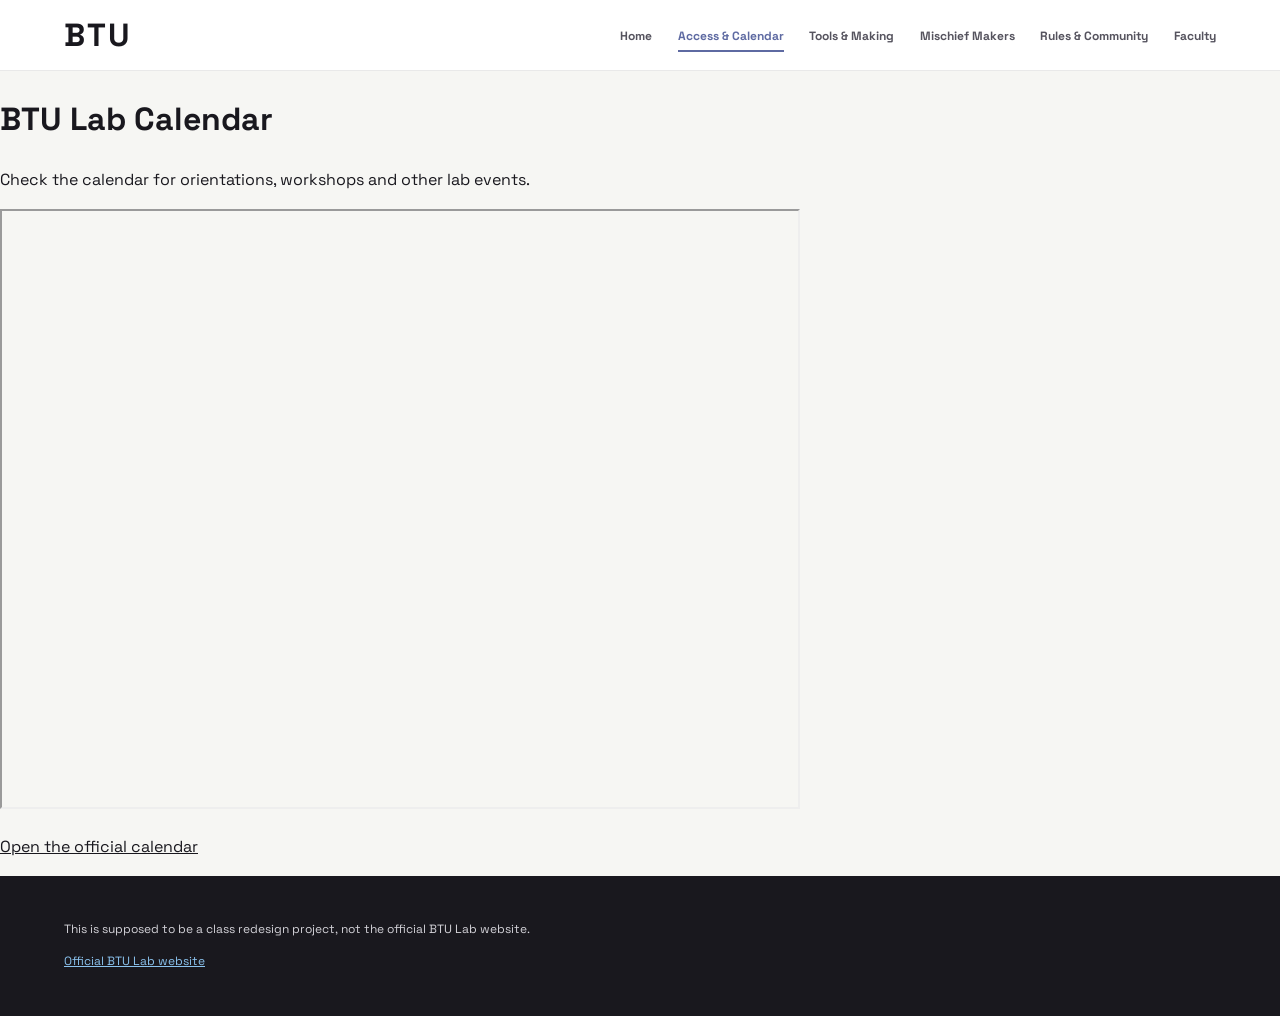
==== access.html @ 407ba39b "Update access.html" ====
<!doctype html>
<html lang="en">
<head>
    <meta charset="utf-8">
    <meta name="viewport" content="width=device-width, initial-scale=1">
    <title>Calendar | BTU Lab Redesign</title>
    <link href="https://fonts.googleapis.com/css2?family=Space+Grotesk:wght@400;500;600;700&amp;family=Roboto+Mono:wght@400;500&amp;display=swap" rel="stylesheet">
<link rel="stylesheet" href="index.css">
</head>
<body>
    <header>
    <p class="brand">BTU</p>
    <nav aria-label="Primary navigation">
        <ul>
            <li><a href="index.html">Home</a></li>
            <li><a href="access.html" aria-current="page">Access &amp; Calendar</a></li>
            <li><a href="making.html">Tools &amp; Making</a></li>
            <li><a href="people.html">Mischief Makers</a></li>
            <li><a href="community.html">Rules &amp; Community</a></li>
            <li><a href="faculty.html">Faculty</a></li>
        </ul>
    </nav>
</header>

    <main>
        <h1>BTU Lab Calendar</h1>
        <p>Check the calendar for orientations, workshops and other lab events.</p>

        <iframe src="https://www.google.com/calendar/embed?mode=month&amp;showCalendars=1&amp;showPrint=0&amp;src=01c19e46b7d1df63b8c2bf86c13e9e8d4dd48407953069b76258fa20a9f6e946%40group.calendar.google.com&amp;src=1d4bdcc88938abd2d291838c548916abba1d14f79ad53e49a62b76c16d0ce4fc%40group.calendar.google.com&amp;src=917af08c35085b7a6203c14ddcfb9a84b26f31030114e022d423518e82d442e3%40group.calendar.google.com&amp;src=atlasbtulab%40gmail.com&amp;ctz=America%2FDenver"
            title="BTU Lab Calendar" width="800" height="600"></iframe>

        <p><a href="https://sites.google.com/view/btu-lab/btu-lab-calendar">Open the official calendar</a></p>
    </main>

    <footer>
        <p>This is supposed to be a class redesign project, not the official BTU Lab website.</p>
        <p><a href="https://sites.google.com/view/btu-lab/home">Official BTU Lab website</a></p>
    </footer>
</body>
</html>
---- index.css ----
:root {
    --color-primary: #19181e;
    --color-secondary: #5e6aa2;
    --color-accent: #8bc3ef;
    --color-neutral: #635c63;
    --color-highlight: #fce307;
    --bg: #f6f6f3;
    --ink: #19181e;
    --muted: #666674;
    --font-primary: 'Space Grotesk',sans-serif;
    --font-secondary: 'Roboto Mono',monospace;
    --radius-md: 12px;
    --spacing-md: 1rem;
    --spacing-xl: 2rem;
}

* {
    box-sizing: border-box;
}

html {
    scroll-behavior: smooth;
}

body {
    margin: 0;
    background:var(--bg);
    color:var(--ink);
    font-family:var(--font-primary);
    line-height: 1.65;
}

a {
    color: inherit;
}

a:focus-visible {
    outline: 3px solid var(--color-secondary);
    outline-offset: 4px;
}

header {
    background: #fff;
    display: flex;
    justify-content: space-between;
    align-items: center;
    gap: 2rem;
    padding: 16px max(5%,calc((100vw - 1240px)/2));
    border-bottom: 1px solid #e9e9e9;
}

.brand {
    margin: 0;
    color:var(--color-primary);
    font-family:var(--font-primary);
    font-size: 2rem;
    font-weight: 700;
    letter-spacing: 2px;
    line-height: 1.2;
    white-space: nowrap;
}

nav ul {
    list-style: none;
    display: flex;
    gap:clamp(12px,2vw,27px);
    flex-wrap: wrap;
    padding: 0;
    margin: 0;
}

nav a {
    text-decoration: none;
    font-size: 12px;
    font-weight: 700;
    color: #55535e;
    transition:color .2s;
}

nav a:hover,nav a[aria-current] {
    color:var(--color-secondary);
}

nav a[aria-current] {
    border-bottom: 2px solid var(--color-secondary);
    padding-bottom: 6px;
}

.hero {
    background:var(--color-primary);
    color: #fff;
    min-height: 590px;
    display: grid;
    grid-template-columns: 1.15fr .85fr;
    overflow: hidden;
}

.hero-content {
    padding: 75px max(35px,calc((100vw - 1240px)/2)) 75px max(5%,calc((100vw - 1240px)/2));
    position: relative;
    z-index: 1;
}

.eyebrow,.section-kicker {
    font: 11px var(--font-secondary);
    letter-spacing: 2px;
    font-weight: 500;
}

.eyebrow {
    color: #c3c6db;
    display: flex;
    align-items: center;
    gap: 10px;
}

.status-dot {
    width: 8px;
    height: 8px;
    background:var(--color-highlight);
    border-radius: 50%;
    display: inline-block;
}

.hero h1 {
    font-size:clamp(70px,8vw,130px);
    letter-spacing: -.085em;
    line-height: .93;
    margin: 38px 0 26px;
    font-weight: 700;
}

.hero h1 em {
    font-style: normal;
    color:var(--color-highlight);
}

.hero-description {
    max-width: 470px;
    color: #d5d4dc;
    font-size: 17px;
    line-height: 1.7;
}

.hero-actions {
    display: flex;
    flex-wrap: wrap;
    gap: 12px;
    margin-top: 33px;
}

.btn {
    display: inline-flex;
    gap: 25px;
    align-items: center;
    justify-content: space-between;
    padding: 14px 20px;
    border-radius: 5px;
    font: 700 11px var(--font-secondary);
    letter-spacing: .5px;
    text-decoration: none;
    transition:transform .2s,background .2s;
}

.btn:hover {
    transform: translateY(-3px);
}

.btn-primary {
    background:var(--color-highlight);
    color:var(--ink);
}

.btn-outline {
    border: 1px solid #777581;
    color: white;
}

.btn-outline:hover {
    background: #34323d;
}

.hero-art {
    position: relative;
    min-height: 480px;
    background:radial-gradient(circle at 50% 45%,#464968 0%,#292a39 42%,#19181e 75%);
    display: grid;
    place-items: center;
    overflow: hidden;
}

.orbit {
    position: absolute;
    border: 1px solid rgba(139,195,239,.3);
    border-radius: 50%;
    width: 75%;
    aspect-ratio: 1;
    transform:rotate(-25deg) scaleX(1.25);
}

.orbit-two {
    transform:rotate(40deg) scaleX(.7);
    border-color:rgba(252,227,7,.4);
}

.art-star {
    font-size:clamp(200px,28vw,460px);
    line-height: 1;
    color:var(--color-accent);
    text-shadow: 25px 25px 0 rgba(94,106,162,.45);
    transform:rotate(-12deg);
}

.art-label {
    position: absolute;
    bottom: 28px;
    right: 30px;
    color: #d4d4df;
    font: 10px var(--font-secondary);
    letter-spacing: 2px;
}

.content-wrap {
    max-width: 1240px;
    margin: 0 auto;
    padding: 70px 5% 85px;
}

.section-kicker {
    color:var(--color-secondary);
    margin: 0 0 15px;
}

.intro-section {
    display: grid;
    grid-template-columns: 1fr 1fr;
    align-items: start;
    gap: 50px;
    border-bottom: 1px solid #dedee2;
    padding-bottom: 50px;
}

.intro-section h2 {
    font-size:clamp(32px,4vw,55px);
    letter-spacing: -.05em;
    line-height: 1.13;
    margin: 0;
}

.intro-section p {
    font-size: 17px;
    color: #575664;
    margin: 5px 0;
}

.info-grid {
    display: grid;
    grid-template-columns:repeat(3,1fr);
    gap: 20px;
    margin-top: 28px;
}

.info-card {
    background: #fff;
    border: 1px solid #e7e7eb;
    border-radius:var(--radius-md);
    padding: 30px;
    box-shadow: 0 8px 25px rgba(20,20,30,.025);
    transition:transform .2s,box-shadow .2s;
}

.info-card:hover {
    transform: translateY(-4px);
    box-shadow: 0 12px 30px rgba(20,20,30,.08);
}

.info-card:before {
    content: '✳';
    color:var(--color-secondary);
    font-size: 25px;
    display: block;
    margin-bottom: 24px;
}

.info-card:nth-child(2):before {
    content: '↗';
}

.info-card:nth-child(3):before {
    content: '⌖';
}

.info-card h2 {
    font-size: 23px;
    letter-spacing: -.04em;
    line-height: 1.2;
    margin: 0 0 14px;
}

.info-card p,.info-card address {
    color: #62616d;
    font-size: 14px;
    line-height: 1.8;
    font-style: normal;
}

.info-card a {
    color: #485789;
    font-weight: 700;
    text-underline-offset: 3px;
}

.materials-card {
    margin-top: 22px;
    padding: 28px 34px;
    background: #e8edf7;
    border-left: 5px solid var(--color-secondary);
    border-radius: 8px;
}

.materials-card h2 {
    font-size: 22px;
    margin: 0 0 8px;
}

.materials-card p {
    color: #494b5a;
    max-width: 950px;
    margin: 0;
}

footer {
    background:var(--color-primary);
    color: #d3d2d8;
    padding: 32px max(5%,calc((100vw - 1240px)/2));
    font-size: 12px;
}

footer p {
    max-width: 900px;
}

footer a {
    color:var(--color-accent);
}

@media(max-width:900px) {
    header {
        flex-direction: column;
        align-items: flex-start;
    }
    .hero {
        grid-template-columns: 1fr;
    }
    .hero-content {
        padding: 65px 6%;
    }
    .hero-art {
        min-height: 280px;
    }
    .art-star {
        font-size: 240px;
    }
    .intro-section {
        grid-template-columns: 1fr;
        gap: 14px;
    }
    .info-grid {
        grid-template-columns: 1fr 1fr;
    }
}

@media(max-width:600px) {
    header {
        padding: 20px 5%;
    }
    nav ul {
        gap: 10px 18px;
    }
    .hero-content {
        padding: 55px 6%;
    }
    .hero h1 {
        font-size:clamp(60px,15vw,90px);
    }
    .hero-art {
        min-height: 210px;
    }
    .art-star {
        font-size: 180px;
    }
    .content-wrap {
        padding: 45px 5%;
    }
    .info-grid {
        grid-template-columns: 1fr;
    }
    .info-card {
        padding: 25px;
    }
    .materials-card {
        padding: 23px;
    }
}

@media(prefers-reduced-motion:reduce) {
    *,*:before,*:after {
        scroll-behavior: auto!important;
        transition: none!important;
    }
}
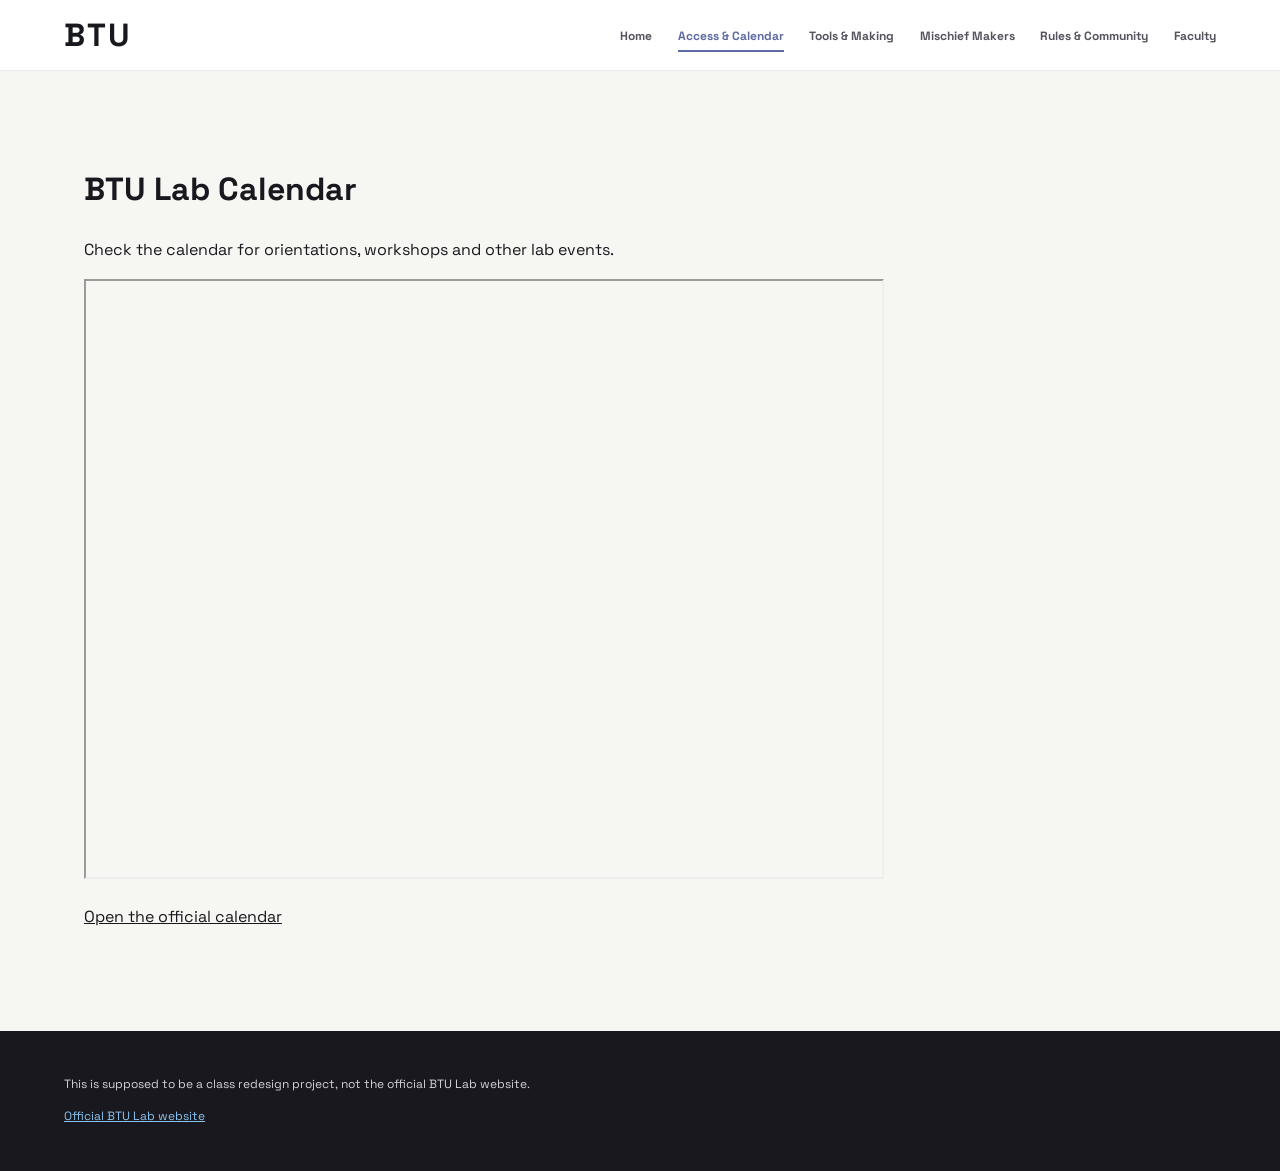
==== commit 80a64645: "added some formatting" ====
--- a/access.html
+++ b/access.html
@@ -22,7 +22,7 @@
     </nav>
 </header>
 
-    <main>
+   <main class="content-wrap">
         <h1>BTU Lab Calendar</h1>
         <p>Check the calendar for orientations, workshops and other lab events.</p>
 
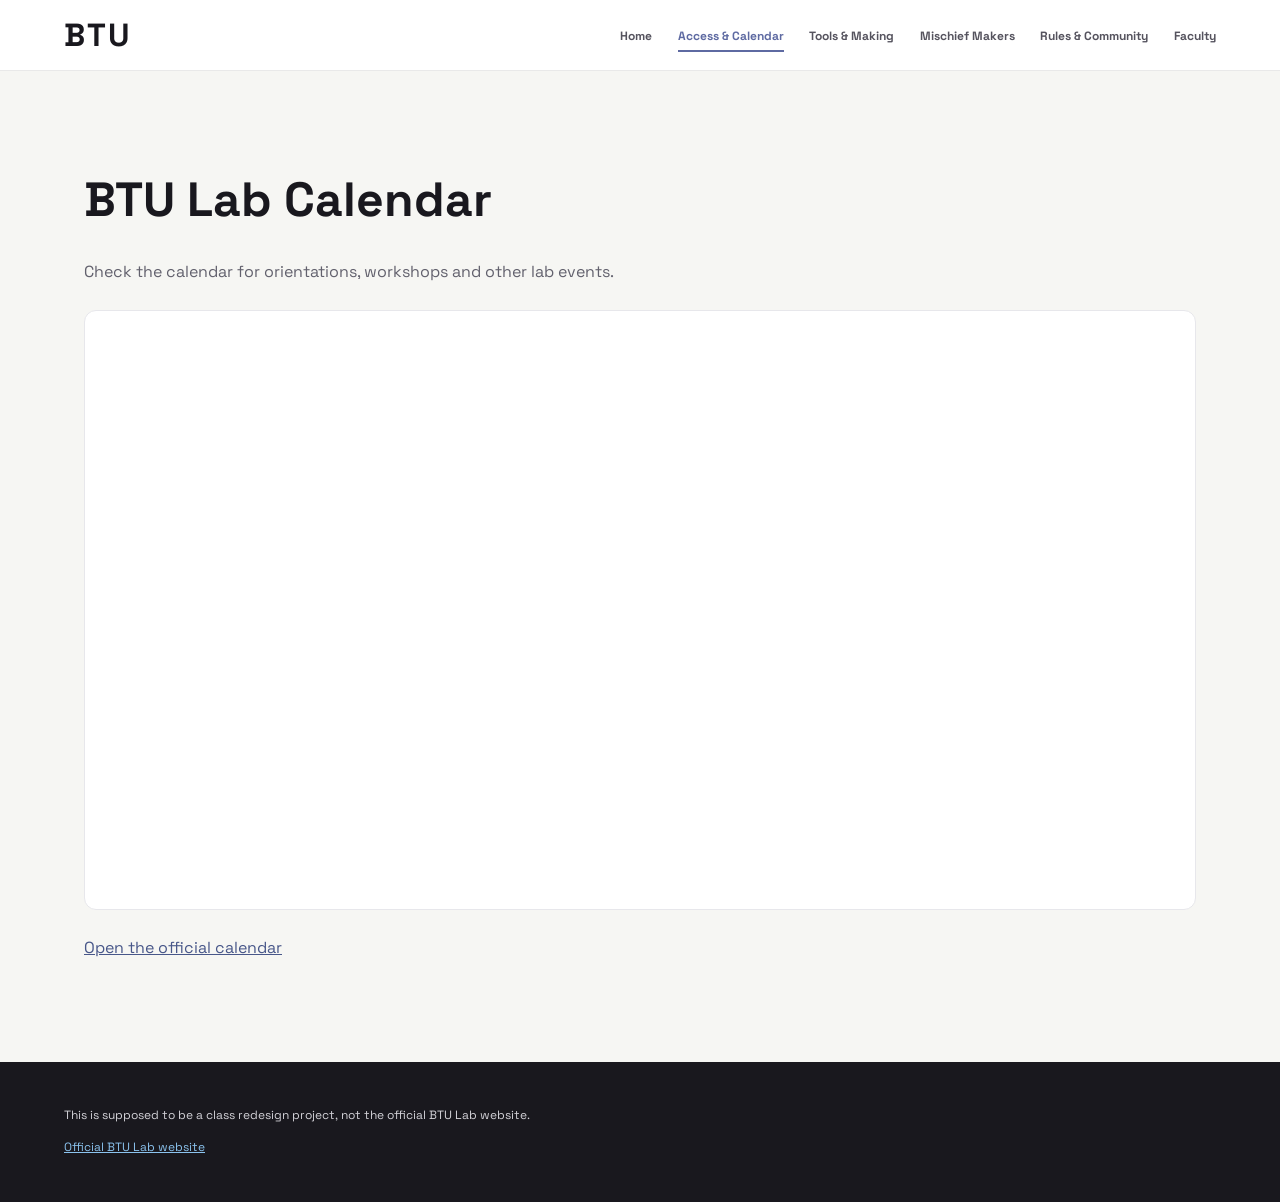
==== commit 534b22a5: "added css file" ====
--- a/access.html
+++ b/access.html
@@ -6,6 +6,7 @@
     <title>Calendar | BTU Lab Redesign</title>
     <link href="https://fonts.googleapis.com/css2?family=Space+Grotesk:wght@400;500;600;700&amp;family=Roboto+Mono:wght@400;500&amp;display=swap" rel="stylesheet">
 <link rel="stylesheet" href="index.css">
+<link rel="stylesheet" href="access.css">
 </head>
 <body>
     <header>
--- a/access.css
+++ b/access.css
@@ -0,0 +1,22 @@
+main h1 {
+    font-size: 48px;
+    line-height: 1.1;
+}
+
+main p {
+    color: #62616d;
+}
+
+main iframe {
+    display: block;
+    width: 100%;
+    height: 600px;
+    margin: 25px 0;
+    background: white;
+    border: 1px solid #e7e7eb;
+    border-radius: 12px;
+}
+
+main a {
+    color: #485789;
+}
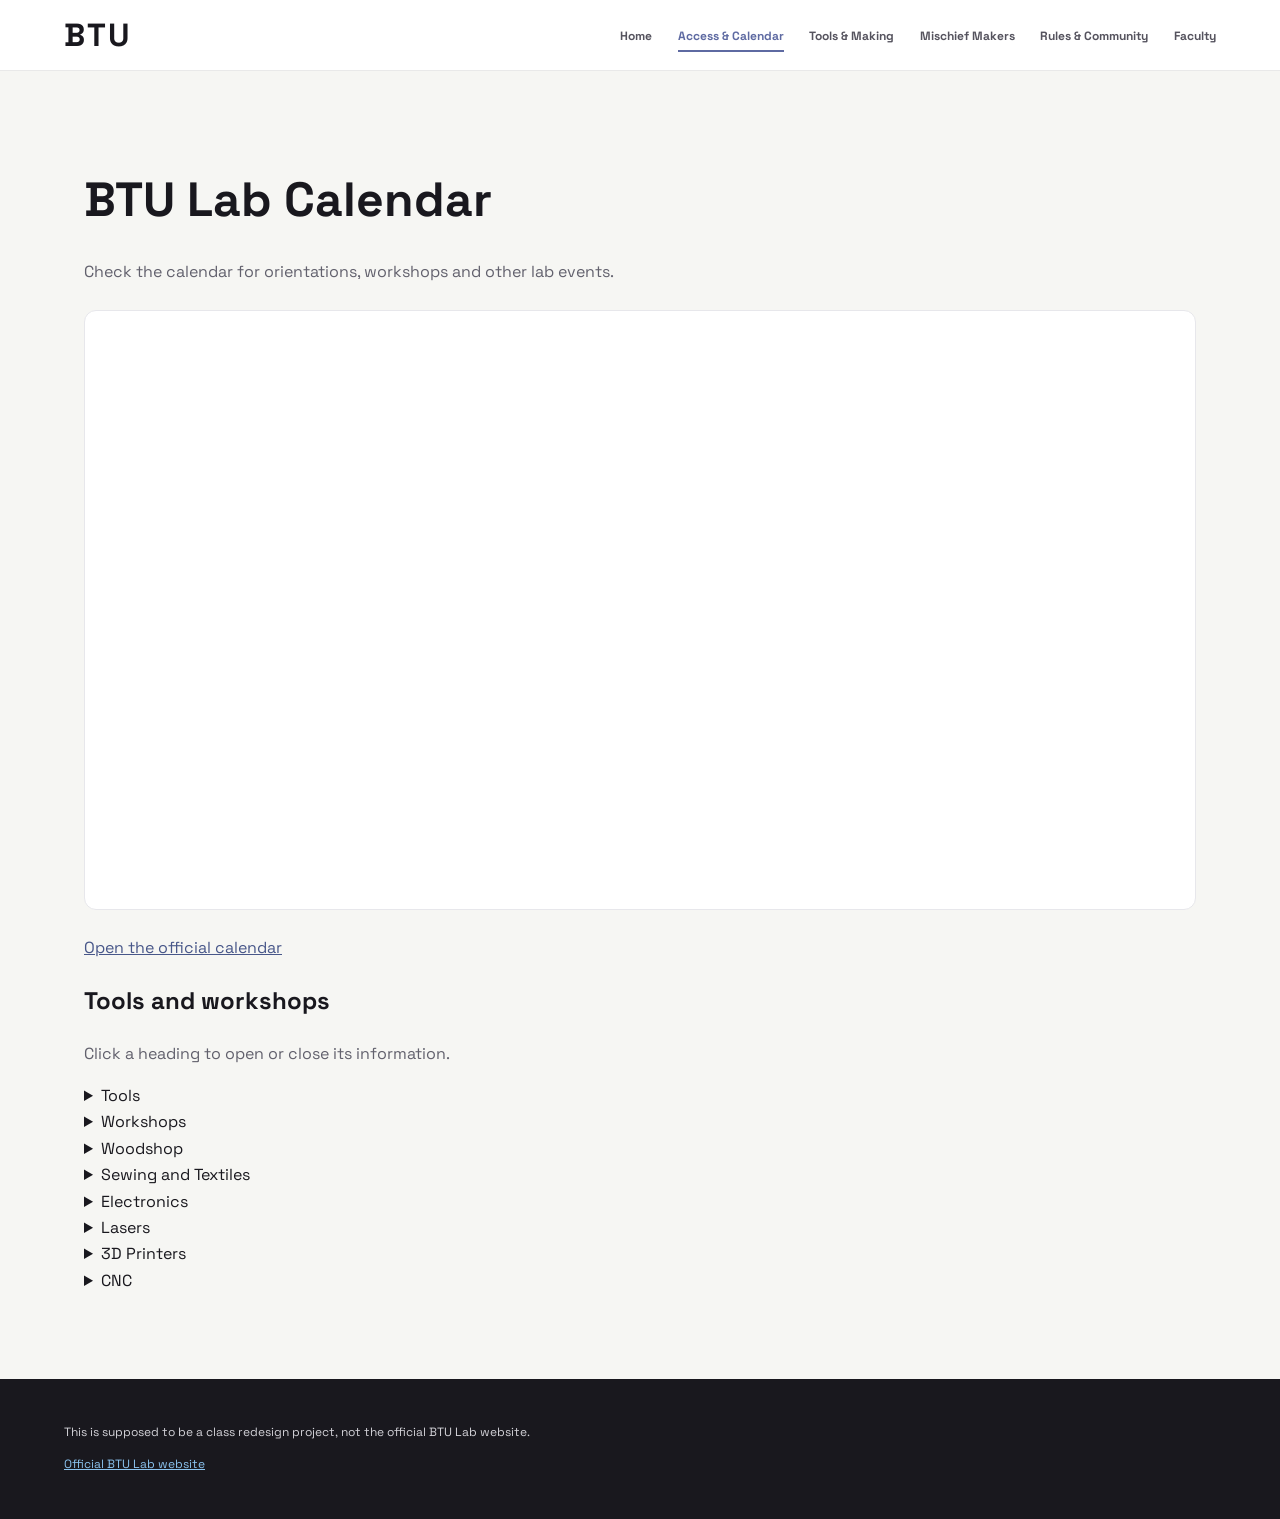
==== commit 5c3f1080: "added missing pages into one page" ====
--- a/access.html
+++ b/access.html
@@ -24,13 +24,245 @@
 </header>
 
    <main class="content-wrap">
-        <h1>BTU Lab Calendar</h1>
+        <h1 id="calendar">BTU Lab Calendar</h1>
         <p>Check the calendar for orientations, workshops and other lab events.</p>
 
         <iframe src="https://www.google.com/calendar/embed?mode=month&amp;showCalendars=1&amp;showPrint=0&amp;src=01c19e46b7d1df63b8c2bf86c13e9e8d4dd48407953069b76258fa20a9f6e946%40group.calendar.google.com&amp;src=1d4bdcc88938abd2d291838c548916abba1d14f79ad53e49a62b76c16d0ce4fc%40group.calendar.google.com&amp;src=917af08c35085b7a6203c14ddcfb9a84b26f31030114e022d423518e82d442e3%40group.calendar.google.com&amp;src=atlasbtulab%40gmail.com&amp;ctz=America%2FDenver"
             title="BTU Lab Calendar" width="800" height="600"></iframe>
 
         <p><a href="https://sites.google.com/view/btu-lab/btu-lab-calendar">Open the official calendar</a></p>
+        <section class="lab-sections">
+    <h2>Tools and workshops</h2>
+    <p>Click a heading to open or close its information.</p>
+
+    <details>
+        <summary>Tools</summary>
+        <div class="details-content">
+            <p>General tools and materials have green labels. BTU provides
+                shared workspace and tools for making and experimenting.</p>
+
+            <ul>
+                <li>Knives, cutting mats, scissors for non-fabric use and measuring tools</li>
+                <li>Glues, hot glue guns, tapes, zip ties and other fasteners</li>
+                <li>Screwdrivers, drills, drivers and Dremel tools</li>
+                <li>Saws, files, chisels, sandpaper and sanding tools</li>
+                <li>Paper, fabric and supplies for two-dimensional and three-dimensional crafts</li>
+                <li>Plywood and plastics suitable for laser cutting</li>
+            </ul>
+
+            <p>When using shared materials, contribute to the community.
+                You can display your work, credit BTU online, teach a
+                workshop or help organize supplies.</p>
+
+            <p><a href="https://sites.google.com/view/btu-lab/tools">
+                Official tools information</a></p>
+        </div>
+    </details>
+
+    <details>
+        <summary>Workshops</summary>
+        <div class="details-content">
+            <p>Students, instructors, artists and other community members
+                can propose a workshop to share their skills.</p>
+
+            <ol>
+                <li>Complete the
+                    <a href="https://forms.gle/K9S3Q4vf3QkTQr1D7">
+                        workshop proposal form</a>.</li>
+                <li>Email
+                    <a href="mailto:atlasbtulab@gmail.com">
+                        atlasbtulab@gmail.com</a>
+                    to tell the lab you submitted it.</li>
+            </ol>
+
+            <p>The lab will follow up with confirmation.</p>
+
+            <p><a href="#calendar">Check the calendar for scheduled workshops</a>.</p>
+            <p><a href="https://sites.google.com/view/btu-lab/workshops">
+                Official workshop information</a></p>
+        </div>
+    </details>
+
+    <details>
+        <summary>Woodshop</summary>
+        <div class="details-content">
+            <p>The entrance has pink markings; equipment inside uses its
+                own label colors. Woodshop access requires a separate staff
+                orientation. Register through the
+                <a href="#calendar">calendar</a>.</p>
+
+            <p><a href="people.html">Mischief Makers</a> support machine access.
+                Members can also become Mischief Makers.</p>
+
+            <ul>
+                <li>Saws: table, band, chop and hand saws</li>
+                <li>Drill press, drills, drivers and palm router</li>
+                <li>Belt and random-orbit sanders, files and measuring tools</li>
+            </ul>
+
+            <p><strong>Shop rules:</strong></p>
+            <ul>
+                <li>The table saw, band saw, drill press, chop saw and belt
+                    sander are switched off from 10 p.m. to 6 a.m.
+                    Never interfere with timers.</li>
+                <li>Follow every safety rule, even when tired or facing
+                    deadlines. Keep someone within hearing distance.</li>
+                <li>Ask for help with unfamiliar equipment. Do not permanently
+                    modify machines or remove tools without staff permission.</li>
+                <li>Report faulty equipment instead of trying to repair it.</li>
+            </ul>
+
+            <p>Violations remove access until both lab and woodshop orientations
+                are repeated. Staff can revoke access when necessary; repeated
+                violations can restrict access for everyone.</p>
+
+            <p><a href="https://sites.google.com/view/btu-lab/wood-shop">
+                Complete woodshop information and policies</a></p>
+        </div>
+    </details>
+
+    <details>
+        <summary>Sewing and Textiles</summary>
+        <div class="details-content">
+            <p>Yellow labels identify sewing and textile equipment.
+                Ask a <a href="people.html">Mischief Maker</a> for training
+                or check the <a href="#calendar">calendar</a> for workshops.</p>
+
+            <ul>
+                <li>Sewing machines with multiple stitch options</li>
+                <li>An industrial sewing machine and four-thread serger</li>
+                <li>Fabric-cutting scissors, knives and mats</li>
+                <li>Needles, pins and assorted fabrics</li>
+                <li>An iron and ironing board</li>
+            </ul>
+
+            <p><a href="https://sites.google.com/view/btu-lab/sewing-textiles">
+                Official sewing and textiles information</a></p>
+        </div>
+    </details>
+
+    <details>
+        <summary>Electronics</summary>
+        <div class="details-content">
+            <p>Electronics equipment uses teal-colored labels.
+                Electronics and coding training can be requested from
+                staff and community members. Related classes and workshops
+                also offer opportunities to learn.</p>
+
+            <ul>
+                <li>Soldering irons, accessories and a rework station</li>
+                <li>Benchtop power supplies and a digital oscilloscope</li>
+                <li>Arduino, Raspberry Pi and LilyPad resources</li>
+                <li>Components for power, input and output</li>
+                <li>Supplies for building prototypes</li>
+            </ul>
+
+            <p><a href="people.html">Find a Mischief Maker who can help</a>,
+                or check the <a href="#calendar">workshop calendar</a>.</p>
+
+            <p><a href="https://sites.google.com/view/btu-lab/electronics">
+                Official electronics information</a></p>
+        </div>
+    </details>
+
+    <details>
+        <summary>Lasers</summary>
+        <div class="details-content">
+            <p>Red labels identify laser equipment and materials.
+                General lab access does not include laser access;
+                a separate orientation is required.</p>
+
+            <ul>
+                <li>A 75-watt CO2 laser with a 30-by-18-inch bed
+                    (762 by 457 mm)</li>
+                <li>A 75-watt CO2 laser with a 40-by-28-inch bed
+                    (1016 by 711 mm)</li>
+                <li>Materials include plywood, plastics, cardboard,
+                    paper and fabric</li>
+            </ul>
+
+            <p><strong>Getting access:</strong></p>
+            <ol>
+                <li>Attend a laser orientation listed on the
+                    <a href="#calendar">calendar</a>.</li>
+                <li>For class assignments, ask your instructor, TA or LA
+                    for help first.</li>
+                <li>Arrange guided sessions with a
+                    <a href="people.html">Lazor Wizard</a>
+                    while you still need assistance.</li>
+                <li>Demonstrate correct, independent operation to gain
+                    full access.</li>
+                <li>Reserve one-hour slots on the whiteboard beside the
+                    laser, outside orientation times.</li>
+            </ol>
+
+            <p>The official page lists Lazor Wizard contacts.
+                Use the email subject “Lazor Wizards” when contacting the group.</p>
+
+            <p><a href="https://sites.google.com/view/btu-lab/lasers">
+                Official laser information and contacts</a></p>
+        </div>
+    </details>
+
+    <details>
+        <summary>3D Printers</summary>
+        <div class="details-content">
+            <p>Purple labels identify 3D printing equipment.
+                Print jobs are handled in arrival order.
+                Check with staff for current hardware and software procedures.</p>
+
+            <ul>
+                <li>Three Prusa Mk4 printers</li>
+                <li>Three Prusa Mk3S+ printers</li>
+                <li>Four Prusa MINI2 printers</li>
+                <li>Additional printers for experiments arranged with staff</li>
+                <li>1.75 mm PLA and ABS filament in black and assorted colors</li>
+            </ul>
+
+            <p><strong>Printing guidelines:</strong></p>
+            <ul>
+                <li>Get training from staff rather than teaching yourself
+                    to use the machines.</li>
+                <li>Use the provided Prusa Slicer setup for each printer.</li>
+                <li>Leave the machines unmodified.</li>
+                <li>Get staff approval before using materials other than PLA or ABS.</li>
+                <li>Work directly with staff to start prints while the lab
+                    updates its file management system.</li>
+                <li>Coordinate class assignments with instructors, TAs or LAs
+                    before requesting additional help from Mischief Makers.</li>
+            </ul>
+
+            <p>Use the main-space printers for their intended purpose.
+                Ask a <a href="people.html">Mischief Maker</a> about experimental
+                projects, and check the <a href="#calendar">calendar</a>
+                for printing workshops.</p>
+
+            <p><a href="https://sites.google.com/view/btu-lab/3d-printers">
+                Official 3D printing information</a></p>
+        </div>
+    </details>
+
+    <details>
+        <summary>CNC</summary>
+        <div class="details-content">
+            <p>BTU added a Shaper Origin CNC router in 2026.
+                CNC equipment and materials have blue labels.</p>
+
+            <p>Training is required before using the router.
+                Contact <a href="mailto:zack.weaver@colorado.edu">
+                    Zack Weaver</a> to get started.</p>
+
+            <p>For class projects, coordinate with your instructor, TA or LA
+                first. Mischief Makers may provide additional help when available.</p>
+
+            <p><a href="https://www.youtube.com/watch?v=QxjE5WOAGi4">
+                Watch the Shaper operation video linked by BTU</a>.</p>
+
+            <p><a href="https://sites.google.com/view/btu-lab/cnc">
+                Official CNC information</a></p>
+        </div>
+    </details>
+</section>
     </main>
 
     <footer>
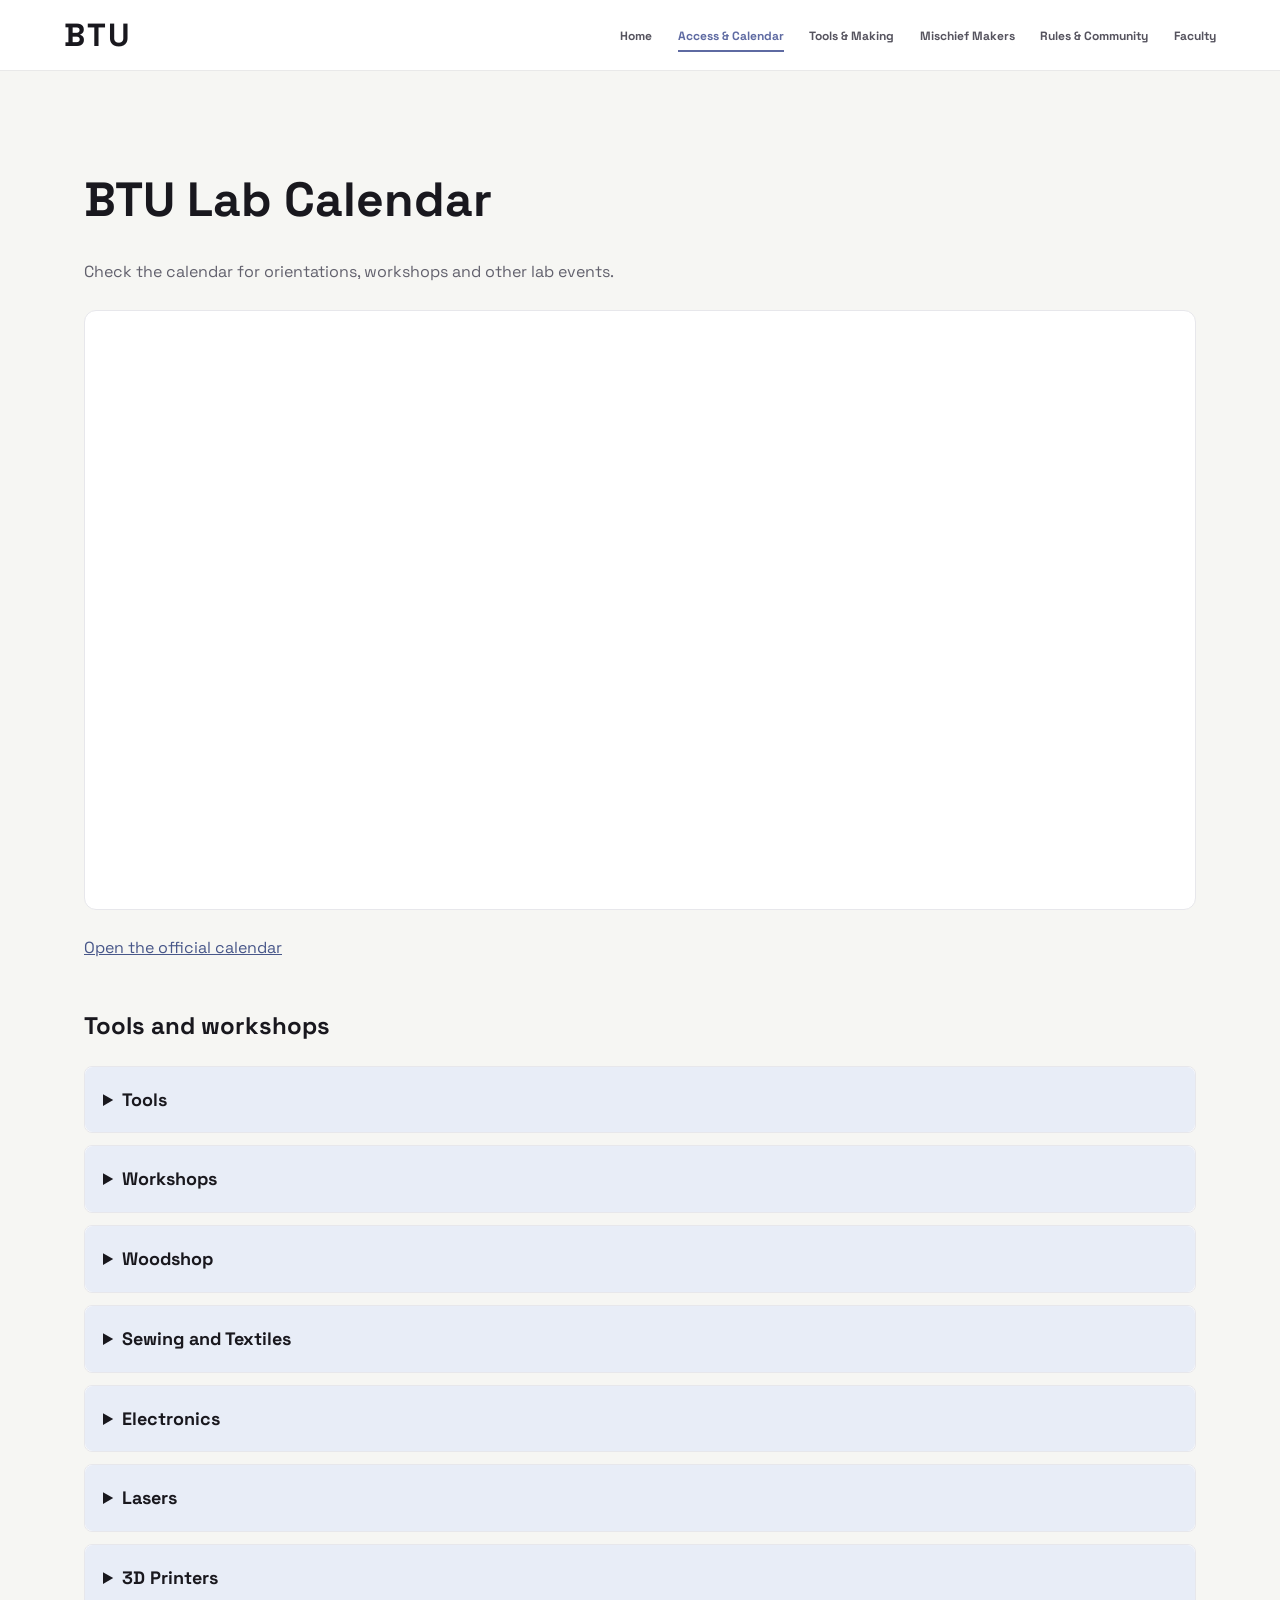
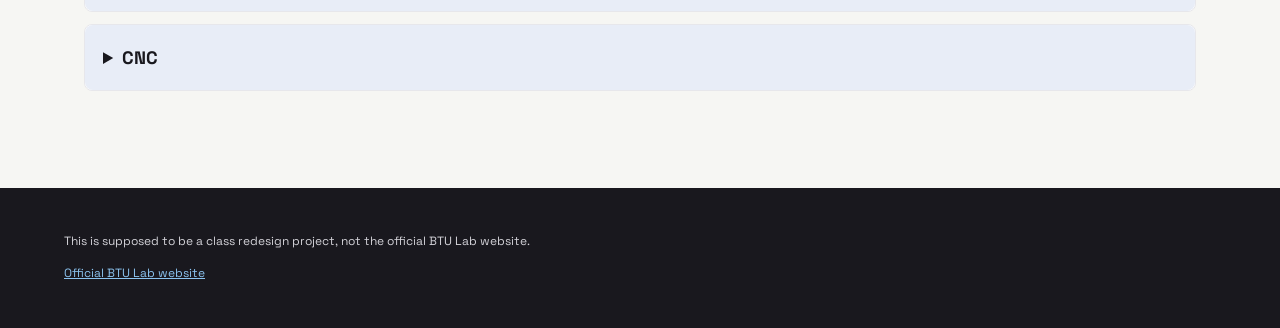
==== commit 651ac51b: "probably dont need this actually the design is intuituve  enough" ====
--- a/access.html
+++ b/access.html
@@ -33,7 +33,7 @@
         <p><a href="https://sites.google.com/view/btu-lab/btu-lab-calendar">Open the official calendar</a></p>
         <section class="lab-sections">
     <h2>Tools and workshops</h2>
-    <p>Click a heading to open or close its information.</p>
+    
 
     <details>
         <summary>Tools</summary>
--- a/access.css
+++ b/access.css
@@ -19,4 +19,42 @@
 
 main a {
     color: #485789;
+}
+.lab-sections {
+    margin-top: 45px;
+}
+
+.lab-sections details {
+    margin-bottom: 12px;
+    background: white;
+    border: 1px solid #e7e7eb;
+    border-radius: 8px;
+}
+
+.lab-sections summary {
+    padding: 18px;
+    background: #e8edf7;
+    border-radius: 8px;
+    font-size: 18px;
+    font-weight: 700;
+    cursor: pointer;
+}
+
+.lab-sections summary:hover {
+    background: #dce4f4;
+}
+
+.lab-sections summary:focus-visible {
+    outline: 3px solid #5e6aa2;
+    outline-offset: 3px;
+}
+
+.lab-sections details[open] summary {
+    border-bottom: 1px solid #e7e7eb;
+    border-radius: 8px 8px 0 0;
+}
+
+.lab-sections .details-content {
+    padding: 5px 20px 20px;
+    overflow-wrap: anywhere;
 }
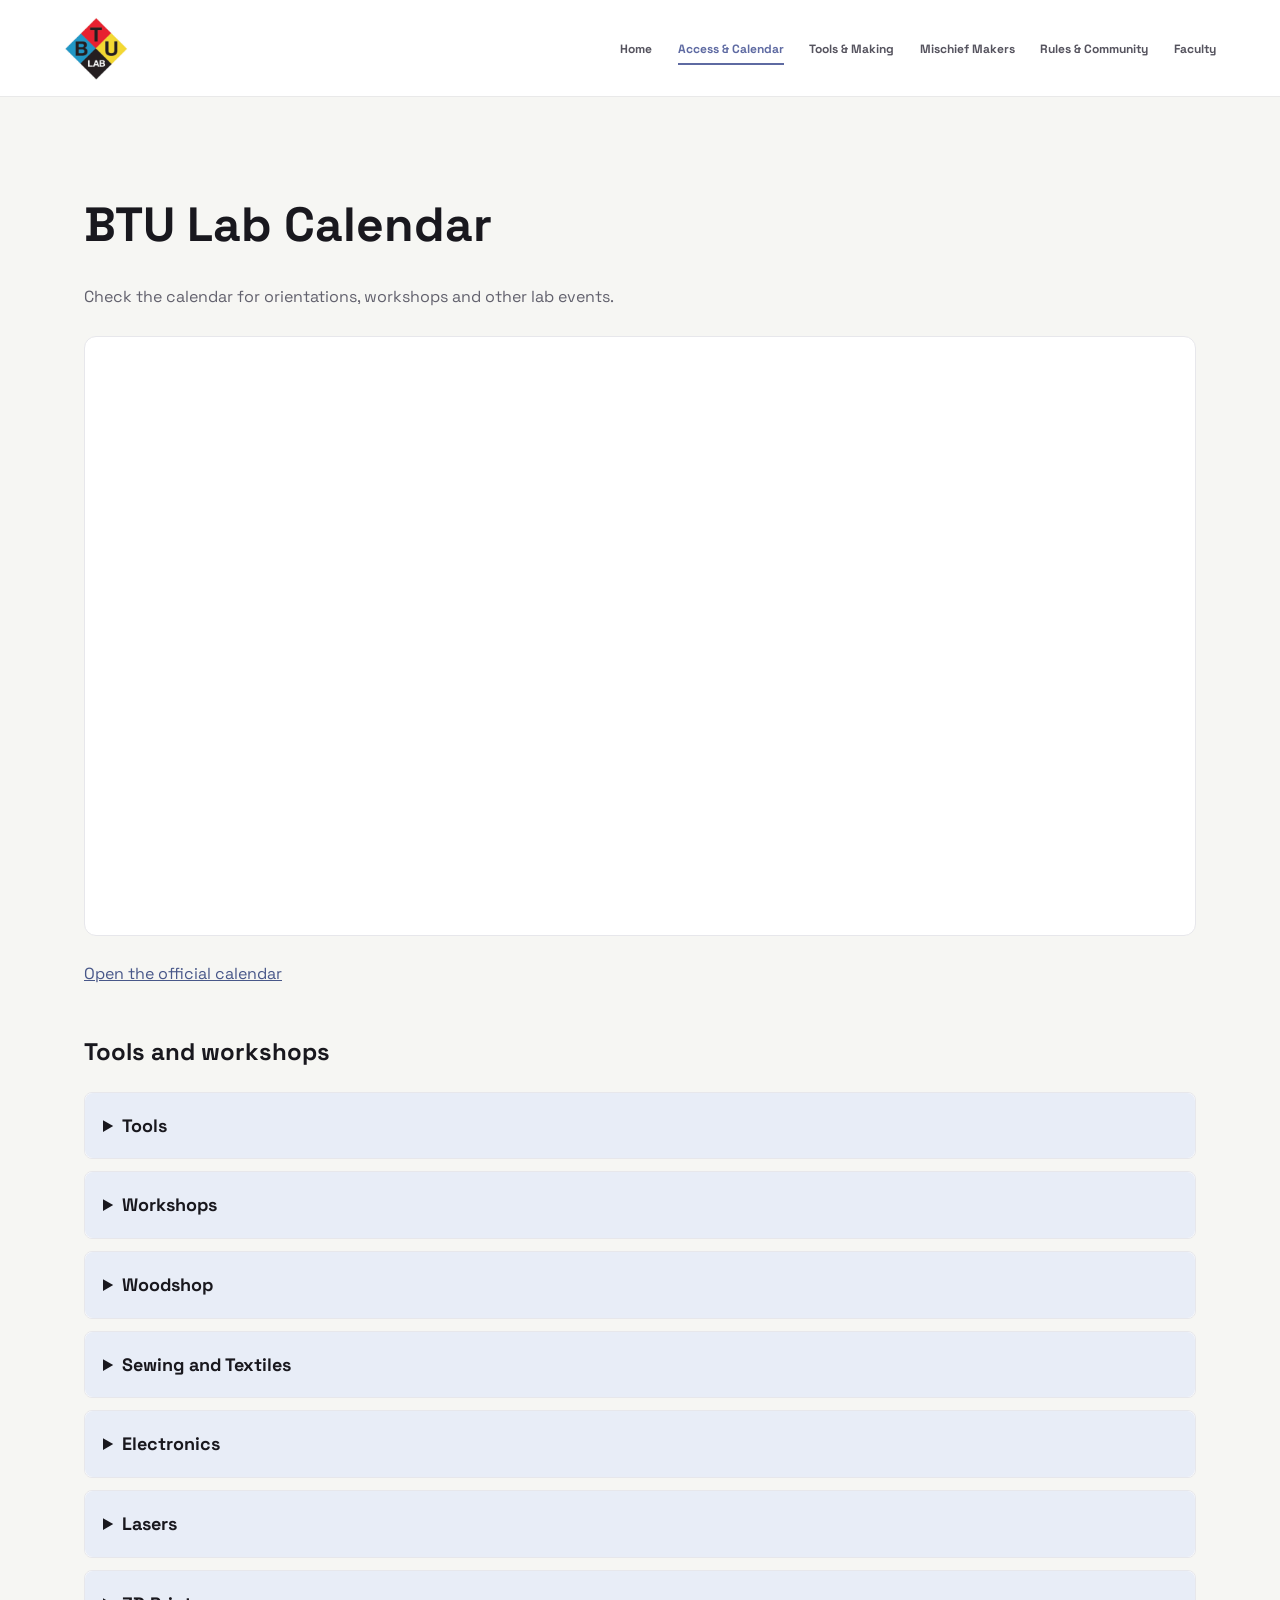
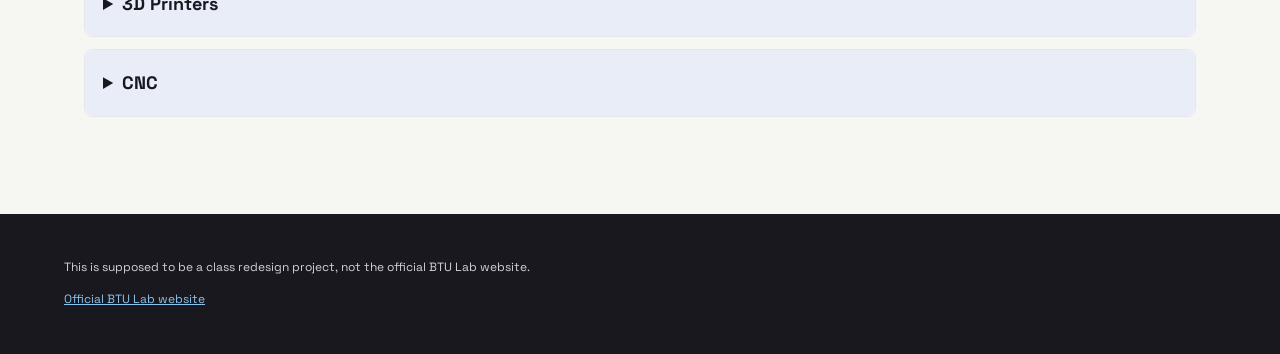
==== commit 9a81b5cf: "added logo and clickable logo button" ====
--- a/access.html
+++ b/access.html
@@ -10,7 +10,9 @@
 </head>
 <body>
     <header>
-    <p class="brand">BTU</p>
+    <a class="brand" href="index.html">
+    <img src="images/btu-logo.jpg" alt="BTU Lab home">
+</a>
     <nav aria-label="Primary navigation">
         <ul>
             <li><a href="index.html">Home</a></li>
--- a/index.css
+++ b/index.css
@@ -409,3 +409,27 @@
         transition: none!important;
     }
 }
+.brand img {
+    display: block;
+    width: 65px;
+    height: auto;
+}
+
+.hero-art {
+    padding: 40px 24px 70px;
+}
+
+.hero-logo {
+    display: block;
+    position: relative;
+    z-index: 1;
+    width: 70%;
+    max-width: 320px;
+}
+
+.hero-logo img {
+    display: block;
+    width: 100%;
+    height: auto;
+    border-radius: 12px;
+}
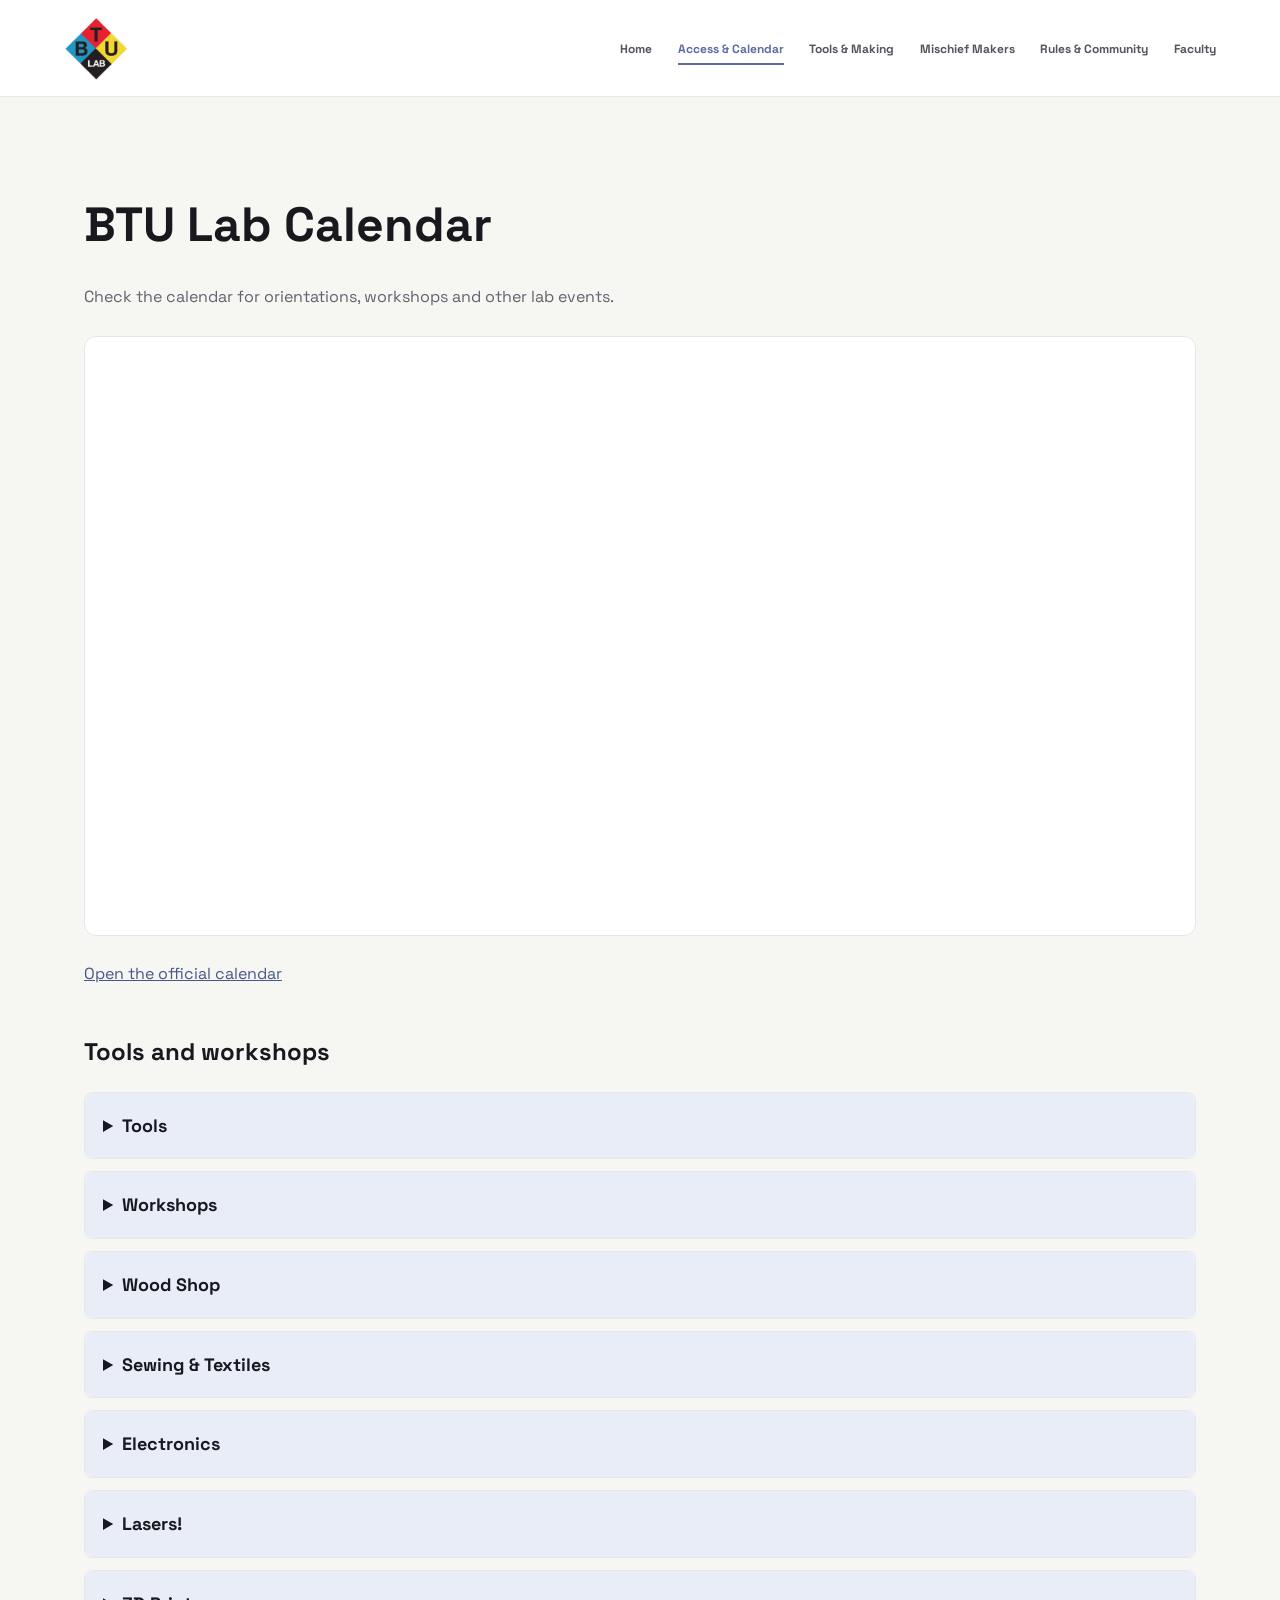
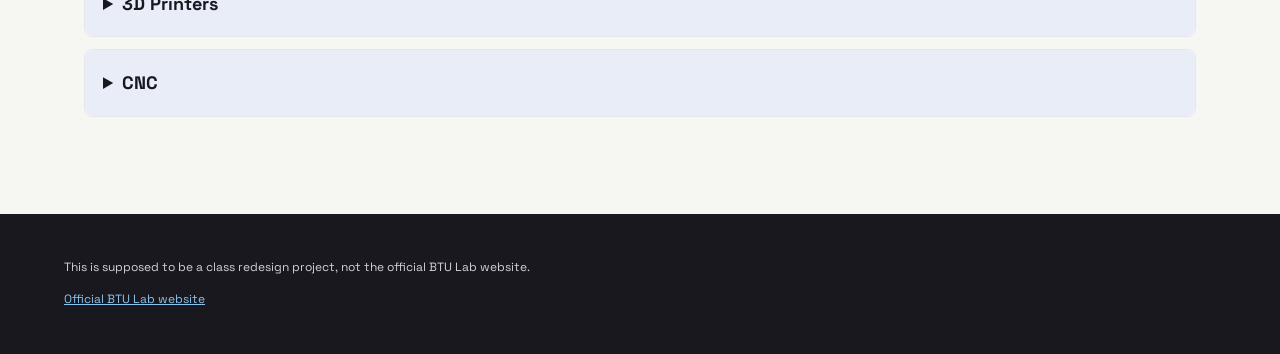
==== commit a461220b: "added actual pages instead of the summaries" ====
--- a/access.html
+++ b/access.html
@@ -38,232 +38,453 @@
     
 
     <details>
-        <summary>Tools</summary>
-        <div class="details-content">
-            <p>General tools and materials have green labels. BTU provides
-                shared workspace and tools for making and experimenting.</p>
-
-            <ul>
-                <li>Knives, cutting mats, scissors for non-fabric use and measuring tools</li>
-                <li>Glues, hot glue guns, tapes, zip ties and other fasteners</li>
-                <li>Screwdrivers, drills, drivers and Dremel tools</li>
-                <li>Saws, files, chisels, sandpaper and sanding tools</li>
-                <li>Paper, fabric and supplies for two-dimensional and three-dimensional crafts</li>
-                <li>Plywood and plastics suitable for laser cutting</li>
-            </ul>
-
-            <p>When using shared materials, contribute to the community.
-                You can display your work, credit BTU online, teach a
-                workshop or help organize supplies.</p>
-
-            <p><a href="https://sites.google.com/view/btu-lab/tools">
-                Official tools information</a></p>
-        </div>
-    </details>
-
-    <details>
-        <summary>Workshops</summary>
-        <div class="details-content">
-            <p>Students, instructors, artists and other community members
-                can propose a workshop to share their skills.</p>
-
-            <ol>
-                <li>Complete the
-                    <a href="https://forms.gle/K9S3Q4vf3QkTQr1D7">
-                        workshop proposal form</a>.</li>
-                <li>Email
-                    <a href="mailto:atlasbtulab@gmail.com">
-                        atlasbtulab@gmail.com</a>
-                    to tell the lab you submitted it.</li>
-            </ol>
-
-            <p>The lab will follow up with confirmation.</p>
-
-            <p><a href="#calendar">Check the calendar for scheduled workshops</a>.</p>
-            <p><a href="https://sites.google.com/view/btu-lab/workshops">
-                Official workshop information</a></p>
-        </div>
-    </details>
-
-    <details>
-        <summary>Woodshop</summary>
-        <div class="details-content">
-            <p>The entrance has pink markings; equipment inside uses its
-                own label colors. Woodshop access requires a separate staff
-                orientation. Register through the
-                <a href="#calendar">calendar</a>.</p>
-
-            <p><a href="people.html">Mischief Makers</a> support machine access.
-                Members can also become Mischief Makers.</p>
-
-            <ul>
-                <li>Saws: table, band, chop and hand saws</li>
-                <li>Drill press, drills, drivers and palm router</li>
-                <li>Belt and random-orbit sanders, files and measuring tools</li>
-            </ul>
-
-            <p><strong>Shop rules:</strong></p>
-            <ul>
-                <li>The table saw, band saw, drill press, chop saw and belt
-                    sander are switched off from 10 p.m. to 6 a.m.
-                    Never interfere with timers.</li>
-                <li>Follow every safety rule, even when tired or facing
-                    deadlines. Keep someone within hearing distance.</li>
-                <li>Ask for help with unfamiliar equipment. Do not permanently
-                    modify machines or remove tools without staff permission.</li>
-                <li>Report faulty equipment instead of trying to repair it.</li>
-            </ul>
-
-            <p>Violations remove access until both lab and woodshop orientations
-                are repeated. Staff can revoke access when necessary; repeated
-                violations can restrict access for everyone.</p>
-
-            <p><a href="https://sites.google.com/view/btu-lab/wood-shop">
-                Complete woodshop information and policies</a></p>
-        </div>
-    </details>
-
-    <details>
-        <summary>Sewing and Textiles</summary>
-        <div class="details-content">
-            <p>Yellow labels identify sewing and textile equipment.
-                Ask a <a href="people.html">Mischief Maker</a> for training
-                or check the <a href="#calendar">calendar</a> for workshops.</p>
-
-            <ul>
-                <li>Sewing machines with multiple stitch options</li>
-                <li>An industrial sewing machine and four-thread serger</li>
-                <li>Fabric-cutting scissors, knives and mats</li>
-                <li>Needles, pins and assorted fabrics</li>
-                <li>An iron and ironing board</li>
-            </ul>
-
-            <p><a href="https://sites.google.com/view/btu-lab/sewing-textiles">
-                Official sewing and textiles information</a></p>
-        </div>
-    </details>
-
-    <details>
-        <summary>Electronics</summary>
-        <div class="details-content">
-            <p>Electronics equipment uses teal-colored labels.
-                Electronics and coding training can be requested from
-                staff and community members. Related classes and workshops
-                also offer opportunities to learn.</p>
-
-            <ul>
-                <li>Soldering irons, accessories and a rework station</li>
-                <li>Benchtop power supplies and a digital oscilloscope</li>
-                <li>Arduino, Raspberry Pi and LilyPad resources</li>
-                <li>Components for power, input and output</li>
-                <li>Supplies for building prototypes</li>
-            </ul>
-
-            <p><a href="people.html">Find a Mischief Maker who can help</a>,
-                or check the <a href="#calendar">workshop calendar</a>.</p>
-
-            <p><a href="https://sites.google.com/view/btu-lab/electronics">
-                Official electronics information</a></p>
-        </div>
-    </details>
-
-    <details>
-        <summary>Lasers</summary>
-        <div class="details-content">
-            <p>Red labels identify laser equipment and materials.
-                General lab access does not include laser access;
-                a separate orientation is required.</p>
-
-            <ul>
-                <li>A 75-watt CO2 laser with a 30-by-18-inch bed
-                    (762 by 457 mm)</li>
-                <li>A 75-watt CO2 laser with a 40-by-28-inch bed
-                    (1016 by 711 mm)</li>
-                <li>Materials include plywood, plastics, cardboard,
-                    paper and fabric</li>
-            </ul>
-
-            <p><strong>Getting access:</strong></p>
-            <ol>
-                <li>Attend a laser orientation listed on the
-                    <a href="#calendar">calendar</a>.</li>
-                <li>For class assignments, ask your instructor, TA or LA
-                    for help first.</li>
-                <li>Arrange guided sessions with a
-                    <a href="people.html">Lazor Wizard</a>
-                    while you still need assistance.</li>
-                <li>Demonstrate correct, independent operation to gain
-                    full access.</li>
-                <li>Reserve one-hour slots on the whiteboard beside the
-                    laser, outside orientation times.</li>
-            </ol>
-
-            <p>The official page lists Lazor Wizard contacts.
-                Use the email subject “Lazor Wizards” when contacting the group.</p>
-
-            <p><a href="https://sites.google.com/view/btu-lab/lasers">
-                Official laser information and contacts</a></p>
-        </div>
-    </details>
-
-    <details>
-        <summary>3D Printers</summary>
-        <div class="details-content">
-            <p>Purple labels identify 3D printing equipment.
-                Print jobs are handled in arrival order.
-                Check with staff for current hardware and software procedures.</p>
-
-            <ul>
-                <li>Three Prusa Mk4 printers</li>
-                <li>Three Prusa Mk3S+ printers</li>
-                <li>Four Prusa MINI2 printers</li>
-                <li>Additional printers for experiments arranged with staff</li>
-                <li>1.75 mm PLA and ABS filament in black and assorted colors</li>
-            </ul>
-
-            <p><strong>Printing guidelines:</strong></p>
-            <ul>
-                <li>Get training from staff rather than teaching yourself
-                    to use the machines.</li>
-                <li>Use the provided Prusa Slicer setup for each printer.</li>
-                <li>Leave the machines unmodified.</li>
-                <li>Get staff approval before using materials other than PLA or ABS.</li>
-                <li>Work directly with staff to start prints while the lab
-                    updates its file management system.</li>
-                <li>Coordinate class assignments with instructors, TAs or LAs
-                    before requesting additional help from Mischief Makers.</li>
-            </ul>
-
-            <p>Use the main-space printers for their intended purpose.
-                Ask a <a href="people.html">Mischief Maker</a> about experimental
-                projects, and check the <a href="#calendar">calendar</a>
-                for printing workshops.</p>
-
-            <p><a href="https://sites.google.com/view/btu-lab/3d-printers">
-                Official 3D printing information</a></p>
-        </div>
-    </details>
-
-    <details>
-        <summary>CNC</summary>
-        <div class="details-content">
-            <p>BTU added a Shaper Origin CNC router in 2026.
-                CNC equipment and materials have blue labels.</p>
-
-            <p>Training is required before using the router.
-                Contact <a href="mailto:zack.weaver@colorado.edu">
-                    Zack Weaver</a> to get started.</p>
-
-            <p>For class projects, coordinate with your instructor, TA or LA
-                first. Mischief Makers may provide additional help when available.</p>
-
-            <p><a href="https://www.youtube.com/watch?v=QxjE5WOAGi4">
-                Watch the Shaper operation video linked by BTU</a>.</p>
-
-            <p><a href="https://sites.google.com/view/btu-lab/cnc">
-                Official CNC information</a></p>
-        </div>
-    </details>
+    <summary>Tools</summary>
+    <div class="details-content">
+        <p>General Tools equipment and materials are labeled GREEN.</p>
+
+        <p>Power tools, mostly used in the Wood Shop, are more like... GREEEEN!</p>
+
+        <img src="https://sites.google.com/u/0/sitesv-images-rt/[base64]w1280"
+            alt="BTU Lab general tools">
+
+        <h3>The Tools and the talent...</h3>
+
+        <p>BTU Lab keeps lots of general tools on hand for all your inventing needs.</p>
+
+        <p>We can accommodate dozens of people at once and are working on
+            <em>increasing project storage space</em>. Yay!</p>
+
+        <p>Materials: <strong>BTU LAB IS NOT A FREE SUPPLY STORE</strong>.
+            But there are many ways to barter, including displaying your work in BTU,
+            tagging us in social media, offering workshops, volunteering to organize
+            supplies, and more. If you need something, we ask that you give something
+            in return.</p>
+
+        <h3>General Equipment</h3>
+
+        <ul>
+            <li>Knives (yes!)</li>
+            <li>Cutting Mats</li>
+            <li>Scissors (not for fabric)</li>
+            <li>Measuring Tools</li>
+            <li>Various Glues*</li>
+            <li>Various Screwdrivers</li>
+            <li>Zip Ties*</li>
+            <li>Plywoods* (laser safe)</li>
+            <li>Hot Glue Guns*</li>
+            <li>Various Tapes*</li>
+            <li>Dremel Tools</li>
+            <li>Drills / Drivers</li>
+            <li>Various Papers</li>
+            <li>2D Craft Supplies</li>
+            <li>3D Craft Supplies</li>
+            <li>Plastics* (laser safe)</li>
+            <li>Various Fasteners</li>
+            <li>Sandpaper*</li>
+            <li>Sanding Tools</li>
+            <li>Saws</li>
+            <li>Files</li>
+            <li>Chisels</li>
+            <li>Various Fabrics</li>
+            <li>... and MORE!</li>
+        </ul>
+    </div>
+</details>
+
+    <details>
+    <summary>Workshops</summary>
+    <div class="details-content">
+        <img src="https://sites.google.com/u/0/sitesv-images-rt/[base64]w1280"
+            alt="BTU Lab workshops">
+
+        <h3>Show us. <em>And</em> tell us.</h3>
+
+        <p><strong>BTU Lab hosts all kinds of workshops!</strong>
+            Whether you're a student, instructor, local artist, or too cool for
+            labels, come share your skills in two easy steps:</p>
+
+        <ol>
+            <li><strong>Fill out this basic</strong>
+                <a href="https://forms.gle/K9S3Q4vf3QkTQr1D7"><strong>Proposal Form</strong></a>.</li>
+
+            <li><strong>Email us at</strong>
+                "<a href="mailto:atlasbtulab@gmail.com">atlasbtulab@gmail.com</a>"
+                to let us know you did.</li>
+        </ol>
+
+        <p><strong>That's it!</strong> We will get back to you with confirmation
+            as soon as possible.</p>
+    </div>
+</details>
+    <details>
+    <summary>Wood Shop</summary>
+    <div class="details-content">
+        <p>The WOOD SHOP entrance is marked PINK. Inside, tools have their own
+            color-coding system. You'll figure it out.</p>
+
+        <p>Access to certain machines is facilitated by BTU “Mischief Makers".
+            Anyone can become a "Mischief Maker" on any machine.</p>
+
+        <p><strong>*WOOD SHOP access</strong> is separate from general BTU access
+            and REQUIRES AN ORIENTATION.*</p>
+
+        <p>**<strong>FOR YOUR SAFETY</strong>, major equipment including table saw,
+            band saw, belt sander, chop saw, and drill press are powered off between
+            the hours of 10pm and 6am, daily.</p>
+
+        <img src="https://sites.google.com/u/0/sitesv-images-rt/[base64]w1280"
+            alt="BTU Lab wood shop">
+
+        <h3>Wood Shop Orientations</h3>
+
+        <p><strong>REGISTRATION IS REQUIRED!</strong></p>
+
+        <p><strong>LINK ON THE <a href="#calendar">CALENDAR</a>.</strong></p>
+
+        <p>The Wood Shop Orientation schedule can be found on the
+            <a href="#calendar">BTU Lab Calendar.</a></p>
+
+        <p>Orientations are run by the BTU Mischief Maker(s) listed on the BTU
+            <a href="people.html">Mischief Maker page</a>.</p>
+
+        <h3>WOOD SHOP EQUIPMENT</h3>
+
+        <ul>
+            <li>Table Saw**</li>
+            <li>Band Saw**</li>
+            <li>Drill Press**</li>
+            <li>Chop Saw**</li>
+            <li>Belt Sander**</li>
+            <li>Random Orbit Sander</li>
+            <li>Palm Router</li>
+            <li>Drills / Drivers</li>
+            <li>Hand Saws</li>
+            <li>Files</li>
+            <li>Measuring Tools</li>
+            <li>Other hand tools</li>
+            <li>Oh, and so, so much more my friends!</li>
+        </ul>
+
+        <h3>BTU Wood Shop Policies.</h3>
+
+        <p>**<strong>FOR YOUR SAFETY</strong>, major equipment including table saw,
+            band saw, belt sander, chop saw, and drill press are powered off between
+            the hours of 10pm and 6am, daily. Tampering with timers is considered a
+            serious safety violation.</p>
+
+        <p>Violation of any wood shop policy will result in loss of access to BTU Lab
+            and the wood shop until both orientations are repeated.</p>
+
+        <ul>
+            <li>Use of the wood shop requires an orientation
+                <strong>from BTU Lab staff</strong>.</li>
+            <li>Following the orientation, you may use the wood shop under the
+                following conditions:
+                <ul>
+                    <li>Observe all safety rules without exception.</li>
+                    <li>Do not work alone when no one could hear you if you needed
+                        assistance. Stay in earshot.</li>
+                    <li>Do not operate any tool that you are unfamiliar with.
+                        Get assistance.</li>
+                    <li>Do not alter any machine in a permanent way.</li>
+                    <li>Do not remove any tools from the wood shop or BTU Lab
+                        without staff approval.</li>
+                    <li>Do not attempt to repair a malfunctioning tool.</li>
+                    <li>Report malfunctioning tools. It is okay when a tool breaks
+                        under normal circumstances. A malfunctioning machine can
+                        be dangerous if a problem isn't understood. We just want
+                        to know what happened to prevent any possible harm.</li>
+                    <li>BTU Staff reserve the right to revoke wood shop access for
+                        any reason deemed necessary.</li>
+                    <li>Deadlines, fatigue, and other lack of preparation do not
+                        justify ignoring any wood shop policy.</li>
+                </ul>
+            </li>
+            <li>Multiple violations of wood shop policy, by one or more individuals,
+                will result in reduced access for everyone including locking out
+                machines or the entire space when staff are not available.</li>
+        </ul>
+
+        <p>Materials: <strong>BTU LAB IS NOT A FREE SUPPLY STORE</strong>.
+            But there are many ways to barter, including displaying your work in BTU,
+            tagging us in social media, offering workshops, volunteering to organize
+            supplies, and more. If you need something, we ask that you give something
+            in return.</p>
+    </div>
+</details>
+
+    <details>
+    <summary>Sewing &amp; Textiles</summary>
+    <div class="details-content">
+        <p>SEWING AND TEXTILES equipment and materials are labeled YELLOW.</p>
+
+        <img src="https://sites.google.com/u/0/sitesv-images-rt/[base64]w1280"
+            alt="BTU Lab sewing and textiles">
+
+        <h3>Sew whaaat?!</h3>
+
+        <p>Sewing and textiles equipment training happens
+            <strong><em>as requested</em></strong> by staff and/or community members.
+            It is also the subject of some workshops. See workshops on the
+            <a href="#calendar">BTU Lab Calendar</a>.</p>
+
+        <p>See the <a href="people.html">BTU Mischief Maker</a> page to contact one
+            of our community experts for sewing tutorials.</p>
+
+        <h3>SEWING &amp; TEXTILES EQUIPMENT</h3>
+
+        <ul>
+            <li>Multi-stitch Sewing Machines</li>
+            <li>4-Thread Serger</li>
+            <li>Industrial Sewing Machine</li>
+            <li>Cutting Mats</li>
+            <li>Fabric Scissors and Knives</li>
+            <li>Pins &amp; Needles</li>
+            <li>Iron &amp; Ironing Board</li>
+            <li>Random Fabrics</li>
+            <li>Oh yeah...and more.</li>
+        </ul>
+
+        <p>Materials: <strong>BTU LAB IS NOT A FREE SUPPLY STORE</strong>.
+            But there are many ways to barter, including displaying your work in BTU,
+            tagging us in social media, offering workshops, volunteering to organize
+            supplies, and more. If you need something, we ask that you give something
+            in return.</p>
+    </div>
+</details>
+
+    <details>
+    <summary>Electronics</summary>
+    <div class="details-content">
+        <p>Electronics equipment is labeled... teal? Cyan? Turquoise? Aqua?
+            Oh, lort...THIS COLOR!</p>
+
+        <img src="https://sites.google.com/u/0/sitesv-images-rt/[base64]w1280"
+            alt="BTU Lab electronics">
+
+        <h3>With great power...</h3>
+
+        <p>Electronics and coding training happens
+            <strong><em>as requested</em></strong> by staff and/or community members.
+            It is also the subject of some ATLAS classes and BTU workshops.
+            See workshops on the <a href="#calendar">BTU Lab Calendar</a>.</p>
+
+        <p>See the <a href="people.html">BTU Mischief Maker page</a> to contact one
+            of our community experts to get you started.</p>
+
+        <h3>ELECTRONICS EQUIPMENT &amp; SUPPLIES</h3>
+
+        <ul>
+            <li>Solder Irons &amp; Accessories</li>
+            <li>Bench Top Power Supplies</li>
+            <li>Soldering Rework Station</li>
+            <li>Digital Oscilloscope</li>
+            <li>Arduino / Raspberry Pi ecosystem</li>
+            <li>Various Power Components (V=I*R stuff!)</li>
+            <li>Various Input Components</li>
+            <li>Various Output Components</li>
+            <li>LilyPad</li>
+            <li>Prototyping Supplies</li>
+            <li>UhhhhANDMORE!</li>
+        </ul>
+
+        <p>Materials: <strong>BTU LAB IS NOT A FREE SUPPLY STORE</strong>.
+            But there are many ways to barter, including displaying your work in BTU,
+            tagging us in social media, offering workshops, volunteering to organize
+            supplies, and more. If you need something, we ask that you give something
+            in return.</p>
+    </div>
+</details>
+
+    <details>
+    <summary>Lasers!</summary>
+    <div class="details-content">
+        <p>Laser equipment and materials are labeled RED!!!</p>
+
+        <p>FACULTY: Class assignments requiring laser cutting should be facilitated
+            by LAs or TAs, or instructors.</p>
+
+        <p>STUDENTS: Assistance with laser cutting for class assignments should be
+            facilitated by class LAs or TAs <em>first, </em>then "Lazor Wizards",
+            if available.</p>
+
+        <p>EVERYBODY: *Laser cutter access is separate from general BTU access
+            and REQUIRES AN ORIENTATION.*</p>
+
+        <img src="https://sites.google.com/u/0/sitesv-images-rt/[base64]w1280"
+            alt="BTU Lab lasers">
+
+        <h3>Laser Cutter Orientations</h3>
+
+        <p>The Laser Cutter Orientation schedule can be found on the
+            <a href="#calendar">BTU Lab Calendar.</a></p>
+
+        <p>Anyone can gain access to operate the laser cutter using the process
+            described below.</p>
+
+        <p>Prior to that, schedule a time to complete your laser cutting job with
+            one of the Lazor Wizards listed below, and on the
+            <a href="people.html">BTU Mischief Makers</a> page.</p>
+
+        <h3>LASER CUTTING EQUIPMENT &amp; MATERIALS</h3>
+
+        <ul>
+            <li>75 Watt CO2 Laser, 30" x 18" bed size
+                <br>[762mm x 457mm]</li>
+            <li>75 Watt CO2 Laser, 40" x 28" bed size
+                <br>[1016mm x 711mm]</li>
+            <li>Various Plywood</li>
+            <li>Various Plastics</li>
+            <li>Various Cardboard / Papers</li>
+            <li>Various Fabrics</li>
+        </ul>
+
+        <h3>TO GAIN FULL INDEPENDENT ACCESS TO LASER CUTTERS:</h3>
+
+        <ol>
+            <li>Complete the laser cutter orientation.
+                Calendar <a href="#calendar">HERE</a>.</li>
+            <li>Class assignments, where you need assistance, are facilitated by
+                LAs, TAs, and instructors first, then "Lazor Wizards", if available.
+                (See below).</li>
+            <li>As long as you need assistance, schedule laser appointments with a
+                BTU Lazor Wizard listed below and on the
+                <a href="people.html">BTU Mischief Makers</a> page.</li>
+            <li>Lazor Wizards provide "guided access". We will help you as much,
+                or as little as needed.</li>
+            <li>When you demonstrate independent and proper use of the laser cutter,
+                you will have full access.</li>
+            <li>Block 1-hour times on the whiteboard next to each laser.
+                (Not during scheduled orientations.)</li>
+        </ol>
+
+        <img src="https://sites.google.com/u/0/sitesv-images-rt/[base64]w1280"
+            alt="BTU Lazor Wizards">
+
+        <h3>BTU Lazor Wizards</h3>
+
+        <p><strong>Email all Lazor Wizards:</strong></p>
+
+        <p><strong>Subject must say:</strong> "Lazor Wizards"</p>
+
+        <p><strong>Copy/Paste these addresses:</strong></p>
+
+        <p>[
+            <a href="mailto:geba2669@colorado.edu">geba2669@colorado.edu</a>,
+            <a href="mailto:zaja9653@colorado.edu">zaja9653@colorado.edu</a>,
+            <a href="mailto:xin.wen@colorado.edu">xin.wen@colorado.edu</a>,
+            <a href="mailto:sena.ucuk@colorado.edu">sena.ucuk@colorado.edu</a>,
+            ellyse.jensen@colorado.edu
+            ]</p>
+
+        <p>Materials: <strong>BTU LAB IS NOT A FREE SUPPLY STORE</strong>.
+            But there are many ways to barter, including displaying your work in BTU,
+            tagging us in social media, offering workshops, volunteering to organize
+            supplies, and more. If you need something, we ask that you give something
+            in return.</p>
+    </div>
+</details>
+   <details>
+    <summary>3D Printers</summary>
+    <div class="details-content">
+        <p>3D Printing equipment and materials are labeled PURPLE.</p>
+
+        <p>FACULTY: Class assignments requiring 3D printing should be coordinated
+            by LAs, TAs, or instructors. (Questions: "zack.weaver@colorado.edu")</p>
+
+        <p>STUDENTS: Assistance with 3D Printing for class assignments should be
+            coordinated with class LAs or TAs <em>first, </em>then
+            "BTU Mischief Makers", if available.</p>
+
+        <p>EVERYBODY: 3D printing hardware/software update frequently!
+            Make sure you stay up to date, too.</p>
+
+        <img src="https://sites.google.com/u/0/sitesv-images-rt/[base64]w1280"
+            alt="BTU Lab 3D printers">
+
+        <h3>The Revolution will be printed...</h3>
+
+        <p>3D Printers located in the main space are for
+            <strong><em>intended use only!</em></strong>
+            Additional 3D printers are available for experimentation. Contact a
+            <a href="people.html">Mischief Maker</a> to set it up. We got you!</p>
+
+        <p>3D Printing requires an orientation
+            <a href="#calendar">BTU Lab Calendar</a>.</p>
+
+        <p>Jobs are run on a first-come-first-served basis***.</p>
+
+        <p>! PRUSA SLICER software is provided and required !</p>
+
+        <h3>"Intended" Use of BTU Lab 3D Printers</h3>
+
+        <ul>
+            <li>Do not alter any part of the machine.</li>
+            <li>BTU uses PLA material, only. <em>UNLESS</em> other materials are
+                <em>agreed upon with BTU staff</em>.</li>
+            <li>Do not train yourself on the use of the machine. There's more to it
+                than YouTube thinks... We're here to help you learn, hands on.</li>
+            <li>Do not use third-party slicing software.
+                Use Prusa Slicer, as specified for each machine.</li>
+            <li>***We are updating our file management system to streamline your work.
+                <strong><em>For now</em></strong>, please work directly with BTU staff
+                to get your parts going.***</li>
+        </ul>
+
+        <h3>3D PRINTING EQUIPMENT AND MATERIALS</h3>
+
+        <ul>
+            <li>Prusa Mk4 FDM printer (x3)</li>
+            <li>Prusa Mk4S FDM printer (x2)</li>
+            <li>Prusa Mini FDM printer (x2)</li>
+            <li>Prusa Mk4S MMU3 FDM printer (multicolor!)</li>
+            <li>Filament storage shelf (located in laser room)</li>
+            <li>1.75mm PLA filament (black, and random colors)</li>
+            <li><strong><em>Additional materials allowed only with staff approval.</em></strong></li>
+        </ul>
+
+        <p>Materials: <strong>BTU LAB IS NOT A FREE SUPPLY STORE</strong>.
+            But there are many ways to barter, including displaying your work in BTU,
+            tagging us in social media, offering workshops, volunteering to organize
+            supplies, and more. If you need something, we ask that you give something
+            in return.</p>
+    </div>
+</details>
+
+   <details>
+    <summary>CNC</summary>
+    <div class="details-content">
+        <h3>WE GOT ONE!</h3>
+
+        <p>CNC equipment and materials are labeled BLUE.</p>
+
+        <p>FACULTY: Class assignments requiring Shaper CNC should be coordinated
+            by LAs, TAs, or instructors. (Questions: "zack.weaver@colorado.edu")</p>
+
+        <p>STUDENTS: Assistance with Shaper CNC for class assignments should be
+            coordinated with class LAs or TAs <em>first, </em>then
+            "BTU Mischief Makers", if available.</p>
+
+        <p>EVERYBODY: A brief training is required before using the Shaper CNC.</p>
+
+        <img src="https://sites.google.com/u/0/sitesv-images-rt/[base64]w1280"
+            alt="BTU Lab CNC">
+
+        <h3>'Cause I'm C N C ...Dynamite!</h3>
+
+        <p><strong><em>Thanks to generous support </em></strong>BTU purchased a
+            Shaper Origin CNC router in 2026!</p>
+
+        <p>Basic operation of the Shaper can be found here:
+            <a href="https://www.youtube.com/watch?v=QxjE5WOAGi4">www.youtube.com/watch?v=QxjE5WOAGi4</a></p>
+
+        <p>The Shaper is a precision (<em>expensive</em>) tool! Please contact</p>
+
+        <p>Zack at
+            <a href="mailto:zack.weaver@colorado.edu">zack.weaver@colorado.edu</a>
+            to get started.</p>
+    </div>
+</details>
 </section>
     </main>
 
